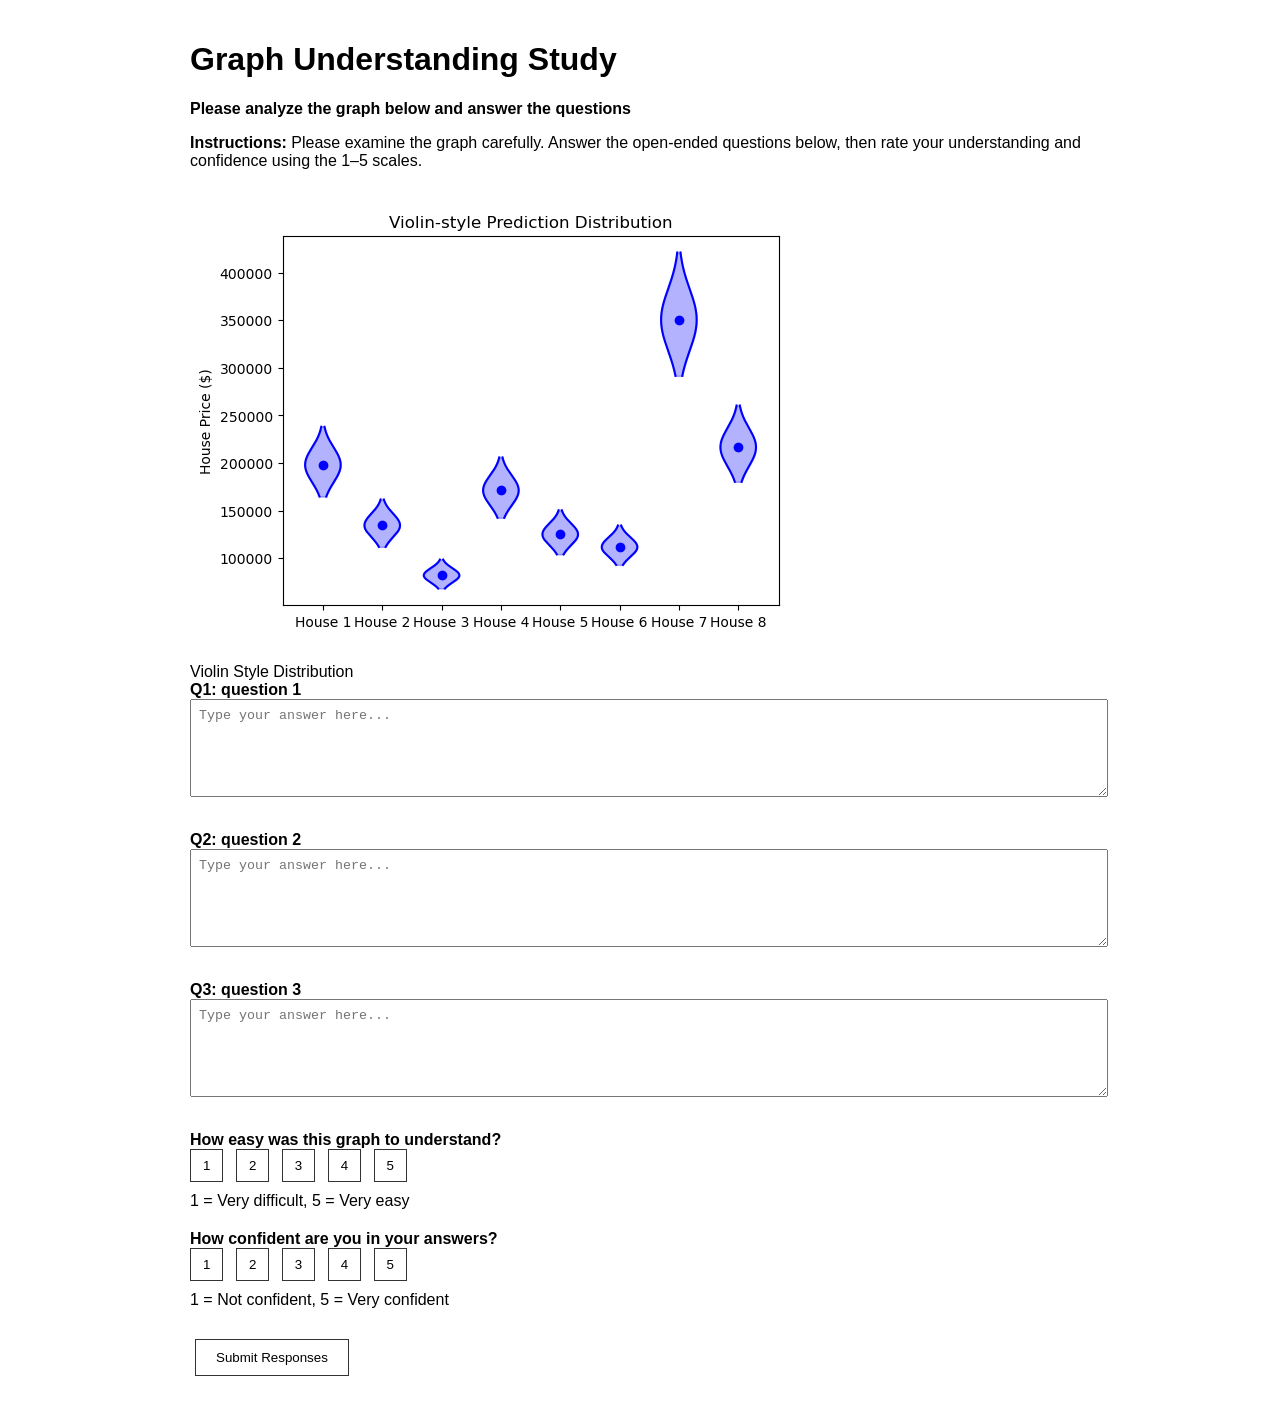
==== index.html @ 43aea945 "inital commit" ====
<!DOCTYPE html>
<html lang="en">
<head>
    <meta charset="UTF-8">
    <meta name="viewport" content="width=device-width, initial-scale=1.0">
    <title>Graph Understanding Study</title>
    <link rel="stylesheet" href="styles.css">
</head>
<body>
    <div class="container">
        <div class="header">
            <h1>Graph Understanding Study</h1>
            <p>Please analyze the graph below and answer the questions</p>
        </div>

        <div class="error-message" id="errorMessage"></div>
        <div class="success-message" id="successMessage"></div>

        <div class="instruction-box">
            <p><strong>Instructions:</strong> Please examine the graph carefully. Answer the open-ended questions below, then rate your understanding and confidence using the 1–5 scales.</p>
        </div>

        <form id="studyForm">
            <!-- graph Display -->
            <div class="graph-section">
                <img id="graphImage" src="" alt="Graph">
                <div class="graph-title" id="graphTitle"></div>
            </div>

            <!-- questions section -->
            <div class="questions-section" id="questionsContainer">
            </div>

            <!-- standard questions -->
            <div class="questions-section">
                <!-- how easyu nderstanding is -->
                <div class="question-block">
                    <label class="question-label">How easy was this graph to understand?</label>
                    <div class="rating-group" id="easeGroup">
                        <button type="button" class="rating-btn" data-value="1">1</button>
                        <button type="button" class="rating-btn" data-value="2">2</button>
                        <button type="button" class="rating-btn" data-value="3">3</button>
                        <button type="button" class="rating-btn" data-value="4">4</button>
                        <button type="button" class="rating-btn" data-value="5">5</button>
                    </div>
                    <div class="scale-label">1 = Very difficult, 5 = Very easy</div>
                    <input type="hidden" id="easeRating" name="ease" value="">
                </div>

                <!-- Confidence qustion-->
                <div class="question-block">
                    <label class="question-label">How confident are you in your answers?</label>
                    <div class="rating-group" id="confidenceGroup">
                        <button type="button" class="rating-btn" data-value="1">1</button>
                        <button type="button" class="rating-btn" data-value="2">2</button>
                        <button type="button" class="rating-btn" data-value="3">3</button>
                        <button type="button" class="rating-btn" data-value="4">4</button>
                        <button type="button" class="rating-btn" data-value="5">5</button>
                    </div>
                    <div class="scale-label">1 = Not confident, 5 = Very confident</div>
                    <input type="hidden" id="confidenceRating" name="confidence" value="">
                </div>
            </div>

            <!-- Submit Button -->
            <div class="buttons-section">
                <button type="submit" class="btn btn-submit" id="submitBtn">Submit Responses</button>
            </div>
        </form>



    <script src="script.js"></script>
</body>
</html>
---- styles.css ----
body {
    font-family: Arial, sans-serif;
    max-width: 900px;
    margin: 0 auto;
    padding: 20px;
}

.header, .question-label {
    font-weight: bold;
    margin-bottom: 10px;
}

.graph-section img {
    max-width: 100%;
    max-height: 500px;
    margin: 20px 0;
}

.question-block, .questions-section {
    margin-bottom: 20px;
}

.response-input, .rating-group {
    width: 100%;
    margin-bottom: 10px;
}

.response-input {
    padding: 8px;
    min-height: 80px;
}

.rating-btn {
    padding: 8px 12px;
    margin-right: 8px;
    cursor: pointer;
    border: 1px solid #333;
    background: white;
}

.rating-btn.selected {
    background: #333;
    color: white;
}

.btn {
    padding: 10px 20px;
    margin: 10px 5px;
    cursor: pointer;
    border: 1px solid #333;
    background: white;
}

.btn:disabled {
    background: #ccc;
}

.error-message, .success-message {
    display: none;
    padding: 10px;
    margin: 10px 0;
    border: 1px solid #333;
}
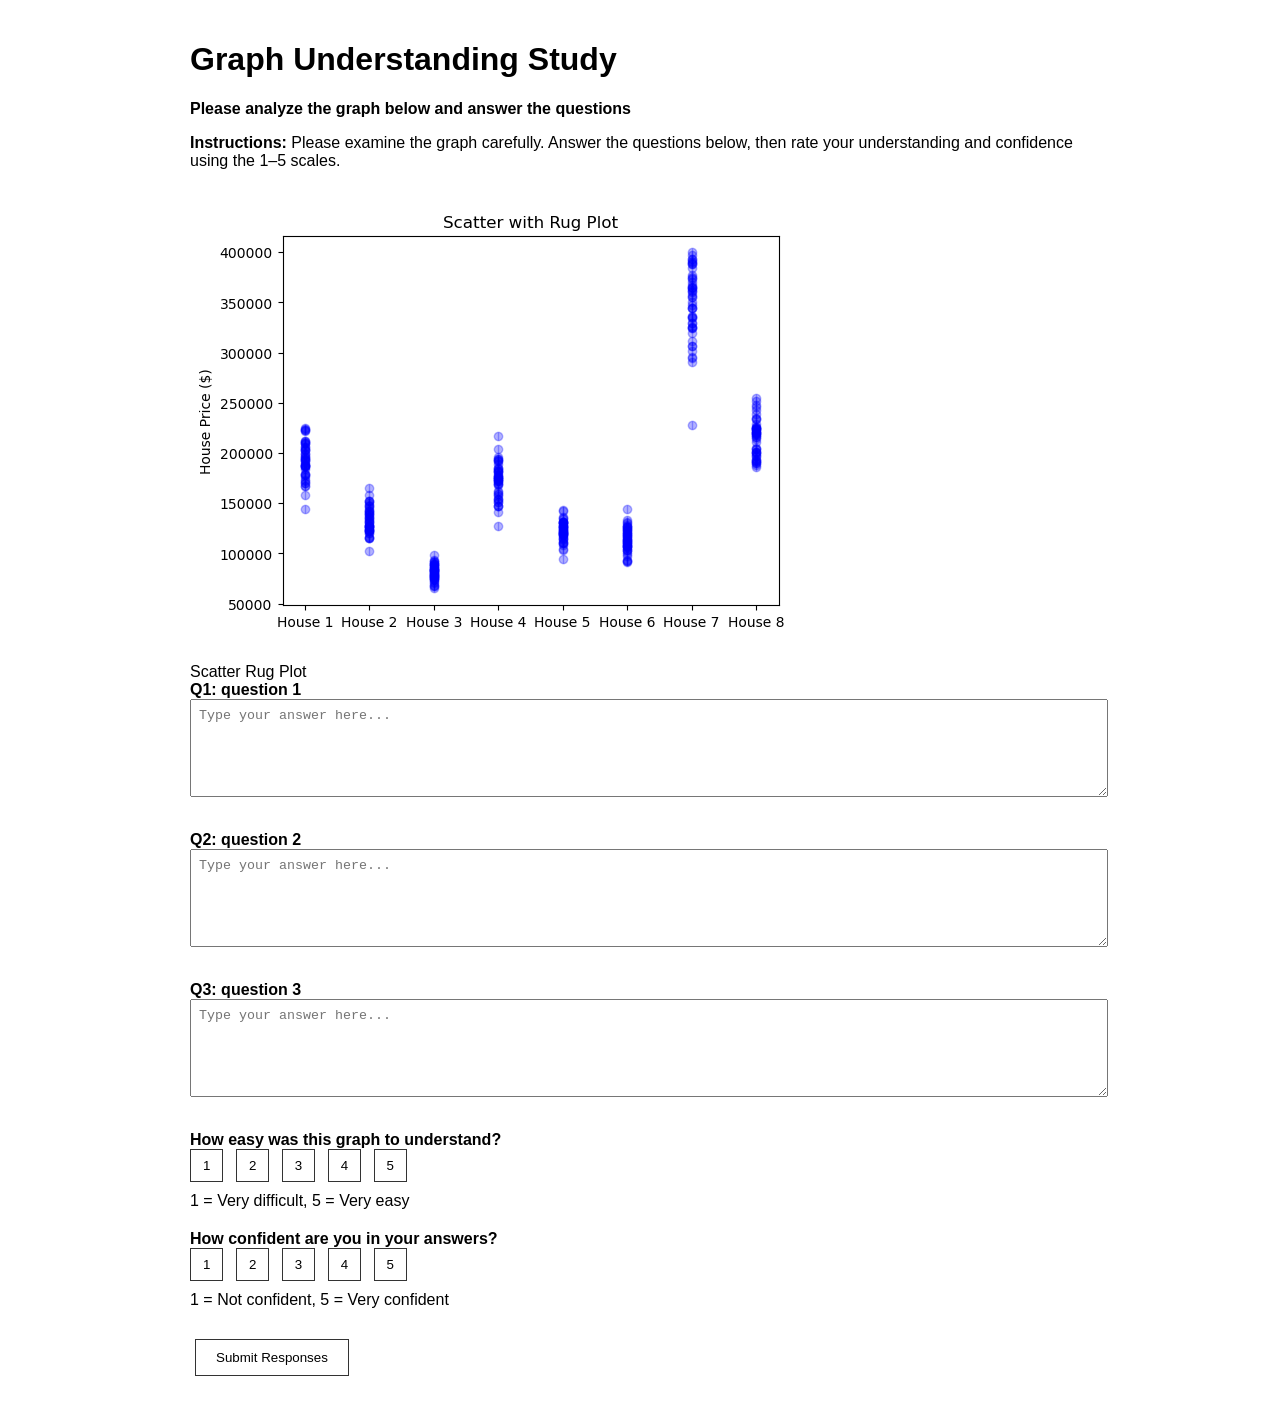
==== commit 580b0e1a: "fixed formatting issue" ====
--- a/index.html
+++ b/index.html
@@ -17,7 +17,7 @@
         <div class="success-message" id="successMessage"></div>
 
         <div class="instruction-box">
-            <p><strong>Instructions:</strong> Please examine the graph carefully. Answer the open-ended questions below, then rate your understanding and confidence using the 1–5 scales.</p>
+            <p><strong>Instructions:</strong> Please examine the graph carefully. Answer the questions below, then rate your understanding and confidence using the 1–5 scales.</p>
         </div>
 
         <form id="studyForm">
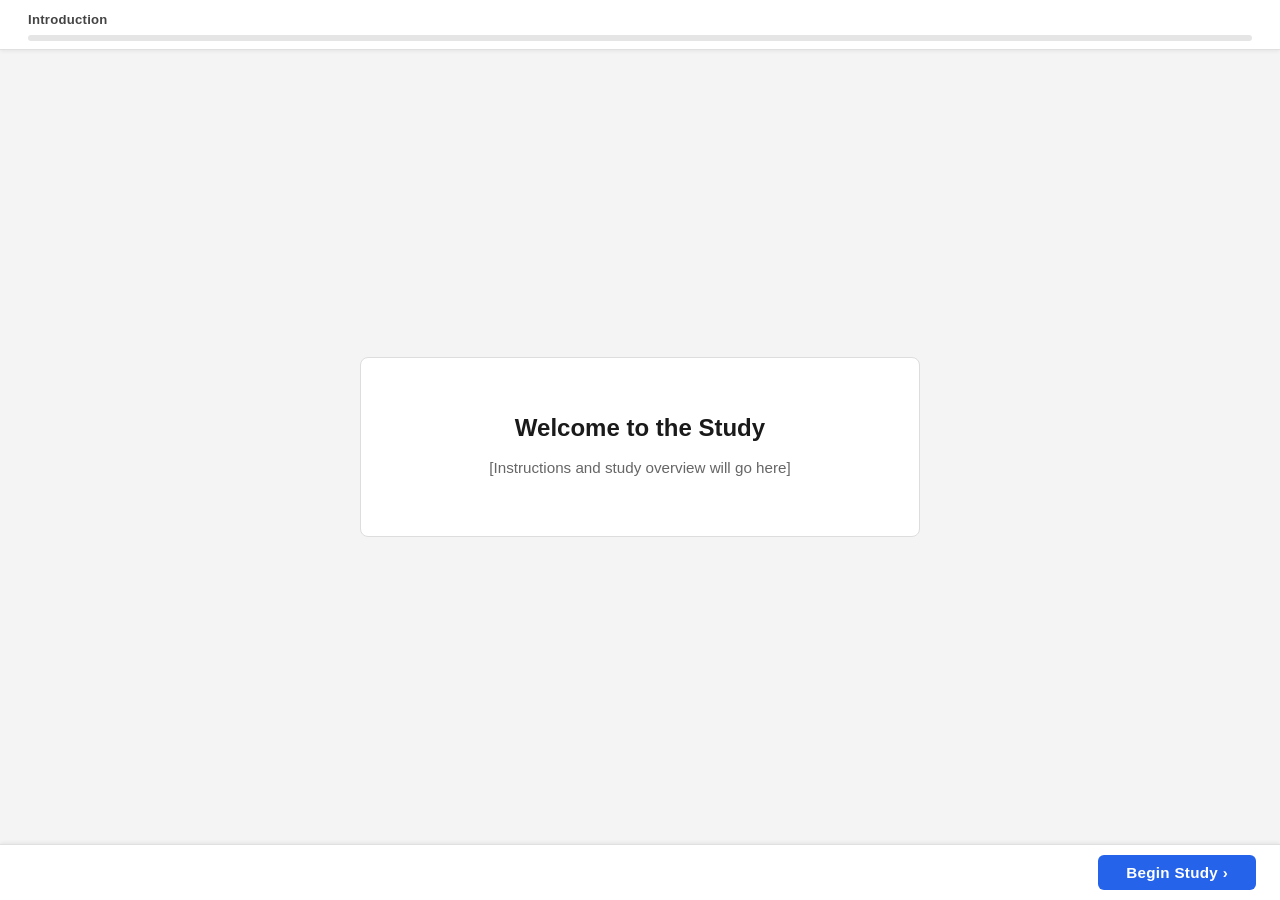
==== commit 974673e0: "fixed formatting and made overall changes" ====
--- a/index.html
+++ b/index.html
@@ -7,68 +7,30 @@
     <link rel="stylesheet" href="styles.css">
 </head>
 <body>
-    <div class="container">
-        <div class="header">
-            <h1>Graph Understanding Study</h1>
-            <p>Please analyze the graph below and answer the questions</p>
+
+    <div class="progress-header" id="progressHeader">
+        <div class="progress-info">
+            <span class="progress-label" id="progressLabel">Introduction</span>
         </div>
+        <div class="progress-track">
+            <div class="progress-fill" id="progressFill"></div>
+        </div>
+    </div>
 
-        <div class="error-message" id="errorMessage"></div>
-        <div class="success-message" id="successMessage"></div>
+    <div class="container" id="mainContainer">
+        <!-- Dynamically rendered by script.js -->
+    </div>
 
-        <div class="instruction-box">
-            <p><strong>Instructions:</strong> Please examine the graph carefully. Answer the questions below, then rate your understanding and confidence using the 1–5 scales.</p>
-        </div>
+    <!-- Ground truth popout — slides in above bottom bar after submit -->
+    <div class="gt-popout" id="gtPopout">
+        <span class="gt-label">Ground Truth:</span>
+        <span class="gt-value" id="gtValue">____</span>
+    </div>
 
-        <form id="studyForm">
-            <!-- graph Display -->
-            <div class="graph-section">
-                <img id="graphImage" src="" alt="Graph">
-                <div class="graph-title" id="graphTitle"></div>
-            </div>
-
-            <!-- questions section -->
-            <div class="questions-section" id="questionsContainer">
-            </div>
-
-            <!-- standard questions -->
-            <div class="questions-section">
-                <!-- how easyu nderstanding is -->
-                <div class="question-block">
-                    <label class="question-label">How easy was this graph to understand?</label>
-                    <div class="rating-group" id="easeGroup">
-                        <button type="button" class="rating-btn" data-value="1">1</button>
-                        <button type="button" class="rating-btn" data-value="2">2</button>
-                        <button type="button" class="rating-btn" data-value="3">3</button>
-                        <button type="button" class="rating-btn" data-value="4">4</button>
-                        <button type="button" class="rating-btn" data-value="5">5</button>
-                    </div>
-                    <div class="scale-label">1 = Very difficult, 5 = Very easy</div>
-                    <input type="hidden" id="easeRating" name="ease" value="">
-                </div>
-
-                <!-- Confidence qustion-->
-                <div class="question-block">
-                    <label class="question-label">How confident are you in your answers?</label>
-                    <div class="rating-group" id="confidenceGroup">
-                        <button type="button" class="rating-btn" data-value="1">1</button>
-                        <button type="button" class="rating-btn" data-value="2">2</button>
-                        <button type="button" class="rating-btn" data-value="3">3</button>
-                        <button type="button" class="rating-btn" data-value="4">4</button>
-                        <button type="button" class="rating-btn" data-value="5">5</button>
-                    </div>
-                    <div class="scale-label">1 = Not confident, 5 = Very confident</div>
-                    <input type="hidden" id="confidenceRating" name="confidence" value="">
-                </div>
-            </div>
-
-            <!-- Submit Button -->
-            <div class="buttons-section">
-                <button type="submit" class="btn btn-submit" id="submitBtn">Submit Responses</button>
-            </div>
-        </form>
-
-
+    <div class="bottom-bar">
+        <div id="errorMessage" class="error-message"></div>
+        <button class="btn-next" id="nextBtn">Begin Study ›</button>
+    </div>
 
     <script src="script.js"></script>
 </body>
--- a/styles.css
+++ b/styles.css
@@ -1,63 +1,409 @@
+/* ================================================================
+   Base — full-height, no scroll
+   ================================================================ */
+*, *::before, *::after {
+    box-sizing: border-box;
+    margin: 0;
+    padding: 0;
+}
+
+html, body {
+    height: 100%;
+    overflow: hidden;
+}
+
 body {
     font-family: Arial, sans-serif;
-    max-width: 900px;
-    margin: 0 auto;
-    padding: 20px;
-}
-
-.header, .question-label {
-    font-weight: bold;
-    margin-bottom: 10px;
-}
-
-.graph-section img {
+    background: #f4f4f4;
+    color: #1a1a1a;
+    display: flex;
+    flex-direction: column;
+}
+
+/* ================================================================
+   Progress header  (flex item — not fixed)
+   ================================================================ */
+.progress-header {
+    flex-shrink: 0;
+    background: #ffffff;
+    border-bottom: 1px solid #e0e0e0;
+    padding: 10px 28px 8px;
+    z-index: 10;
+    box-shadow: 0 1px 4px rgba(0, 0, 0, 0.07);
+}
+
+.progress-info {
+    margin-bottom: 7px;
+}
+
+.progress-label {
+    font-size: 0.82rem;
+    font-weight: 700;
+    color: #444;
+    letter-spacing: 0.02em;
+}
+
+.progress-track {
+    height: 6px;
+    background: #e5e5e5;
+    border-radius: 4px;
+    overflow: hidden;
+}
+
+.progress-fill {
+    height: 100%;
+    background: #2563eb;
+    border-radius: 4px;
+    transition: width 0.45s ease;
+    min-width: 0;
+}
+
+/* ================================================================
+   Main container  (fills remaining space, no scroll)
+   ================================================================ */
+.container {
+    flex: 1;
+    min-height: 0;
+    overflow: hidden;
+    padding: 12px 18px;
+    display: flex;
+    flex-direction: column;
+}
+
+/* ================================================================
+   Ground truth popout  (slides in above bottom bar)
+   ================================================================ */
+.gt-popout {
+    flex-shrink: 0;
+    background: #1e3a8a;
+    color: #ffffff;
+    display: flex;
+    align-items: center;
+    gap: 14px;
+    max-height: 0;
+    overflow: hidden;
+    padding: 0 24px;
+    transition: max-height 0.35s ease, padding 0.35s ease;
+}
+
+.gt-popout.visible {
+    max-height: 52px;
+    padding: 12px 24px;
+}
+
+.gt-label {
+    font-size: 0.78rem;
+    font-weight: 700;
+    text-transform: uppercase;
+    letter-spacing: 0.07em;
+    opacity: 0.75;
+    white-space: nowrap;
+}
+
+.gt-value {
+    font-size: 1.05rem;
+    font-weight: 700;
+}
+
+/* ================================================================
+   Bottom bar  (flex item — not fixed)
+   ================================================================ */
+.bottom-bar {
+    flex-shrink: 0;
+    background: #ffffff;
+    border-top: 1px solid #e0e0e0;
+    padding: 10px 24px;
+    display: flex;
+    justify-content: flex-end;
+    align-items: center;
+    gap: 14px;
+    box-shadow: 0 -1px 4px rgba(0, 0, 0, 0.07);
+}
+
+.error-message {
+    display: none;
+    font-size: 0.83rem;
+    font-weight: 600;
+    color: #dc2626;
+    flex: 1;
+    text-align: right;
+}
+
+.btn-next {
+    padding: 9px 28px;
+    background: #2563eb;
+    color: #ffffff;
+    border: none;
+    border-radius: 6px;
+    font-size: 0.95rem;
+    font-weight: 700;
+    cursor: pointer;
+    letter-spacing: 0.02em;
+    transition: background 0.15s;
+    white-space: nowrap;
+}
+
+.btn-next:hover:not(:disabled) { background: #1d4ed8; }
+.btn-next:disabled {
+    background: #93c5fd;
+    cursor: not-allowed;
+}
+
+/* ================================================================
+   Placeholder pages (intro / questionnaire / complete)
+   ================================================================ */
+.placeholder-page {
+    flex: 1;
+    display: flex;
+    align-items: center;
+    justify-content: center;
+    height: 100%;
+}
+
+.placeholder-content {
+    background: #ffffff;
+    border: 1px solid #ddd;
+    border-radius: 8px;
+    padding: 56px 80px;
+    text-align: center;
+    max-width: 560px;
+    width: 100%;
+}
+
+.placeholder-content h1 {
+    font-size: 1.5rem;
+    margin-bottom: 14px;
+    color: #1a1a1a;
+}
+
+.placeholder-body {
+    font-size: 0.95rem;
+    color: #666;
+    line-height: 1.6;
+}
+
+.check-icon {
+    width: 60px;
+    height: 60px;
+    background: #2563eb;
+    color: #ffffff;
+    border-radius: 50%;
+    display: flex;
+    align-items: center;
+    justify-content: center;
+    font-size: 1.7rem;
+    margin: 0 auto 18px;
+}
+
+/* ================================================================
+   Task layout — two columns, fills container height
+   ================================================================ */
+.task-layout {
+    display: grid;
+    grid-template-columns: 11fr 9fr;
+    gap: 14px;
+    flex: 1;
+    min-height: 0;
+}
+
+/* ── Left column: graph ── */
+.task-left {
+    display: flex;
+    flex-direction: column;
+    min-height: 0;
+}
+
+.graph-panel {
+    flex: 1;
+    min-height: 0;
+    background: #ffffff;
+    border: 1px solid #ddd;
+    border-radius: 6px;
+    padding: 12px 16px;
+    display: flex;
+    flex-direction: column;
+}
+
+.graph-panel .graph-image-wrapper {
+    flex: 1;
+    min-height: 0;
+    display: flex;
+    align-items: center;
+    justify-content: center;
+    overflow: hidden;
+    margin-top: 8px;
+}
+
+.graph-panel img {
+    max-height: 100%;
     max-width: 100%;
-    max-height: 500px;
-    margin: 20px 0;
-}
-
-.question-block, .questions-section {
-    margin-bottom: 20px;
-}
-
-.response-input, .rating-group {
+    object-fit: contain;
+    display: block;
+}
+
+/* ── Right column: context + question + sliders ── */
+.task-right {
+    display: flex;
+    flex-direction: column;
+    gap: 10px;
+    min-height: 0;
+    overflow: hidden;
+}
+
+.context-box {
+    flex-shrink: 0;
+}
+
+/* ================================================================
+   Shared section box / title / body
+   ================================================================ */
+.section-box {
+    background: #ffffff;
+    border: 1px solid #ddd;
+    border-radius: 6px;
+    padding: 12px 16px;
+}
+
+.section-title {
+    font-size: 0.68rem;
+    font-weight: 700;
+    text-transform: uppercase;
+    letter-spacing: 0.07em;
+    color: #888;
+    margin-bottom: 7px;
+}
+
+.section-body {
+    font-size: 0.9rem;
+    line-height: 1.5;
+}
+
+/* ================================================================
+   Question panel
+   ================================================================ */
+.question-panel {
+    flex: 1;
+    min-height: 0;
+    background: #ffffff;
+    border: 1px solid #ddd;
+    border-radius: 6px;
+    padding: 12px 16px;
+    display: flex;
+    flex-direction: column;
+}
+
+.question-label {
+    display: block;
+    font-size: 0.88rem;
+    font-weight: 600;
+    line-height: 1.45;
+    margin-bottom: 8px;
+    flex-shrink: 0;
+}
+
+.question-textarea {
+    flex: 1;
+    min-height: 0;
     width: 100%;
-    margin-bottom: 10px;
-}
-
-.response-input {
-    padding: 8px;
-    min-height: 80px;
-}
-
-.rating-btn {
-    padding: 8px 12px;
-    margin-right: 8px;
+    padding: 9px 12px;
+    font-size: 0.88rem;
+    font-family: inherit;
+    border: 1px solid #ccc;
+    border-radius: 5px;
+    resize: none;
+    transition: border-color 0.15s, box-shadow 0.15s;
+}
+
+.question-textarea:focus {
+    outline: none;
+    border-color: #2563eb;
+    box-shadow: 0 0 0 3px rgba(37, 99, 235, 0.12);
+}
+
+/* ================================================================
+   Rating panel (compact sliders)
+   ================================================================ */
+.rating-panel {
+    flex-shrink: 0;
+    background: #ffffff;
+    border: 1px solid #ddd;
+    border-radius: 6px;
+    padding: 12px 16px;
+}
+
+.slider-block-compact {
+    margin-top: 10px;
+}
+
+.slider-block-compact:first-of-type {
+    margin-top: 6px;
+}
+
+.slider-label-compact {
+    display: block;
+    font-size: 0.82rem;
+    font-weight: 600;
+    margin-bottom: 5px;
+    color: #333;
+}
+
+.slider-row {
+    display: flex;
+    align-items: center;
+    gap: 8px;
+}
+
+.slider-end-label {
+    font-size: 0.68rem;
+    color: #aaa;
+    white-space: nowrap;
+    min-width: 72px;
+}
+
+.slider-end-label.right {
+    text-align: right;
+}
+
+.slider-input {
+    flex: 1;
+    min-width: 0;
+    -webkit-appearance: none;
+    appearance: none;
+    height: 5px;
+    background: #e0e0e0;
+    border-radius: 3px;
+    outline: none;
     cursor: pointer;
-    border: 1px solid #333;
-    background: white;
-}
-
-.rating-btn.selected {
-    background: #333;
-    color: white;
-}
-
-.btn {
-    padding: 10px 20px;
-    margin: 10px 5px;
+}
+
+.slider-input::-webkit-slider-thumb {
+    -webkit-appearance: none;
+    appearance: none;
+    width: 18px;
+    height: 18px;
+    border-radius: 50%;
+    background: #2563eb;
     cursor: pointer;
-    border: 1px solid #333;
-    background: white;
-}
-
-.btn:disabled {
-    background: #ccc;
-}
-
-.error-message, .success-message {
-    display: none;
-    padding: 10px;
-    margin: 10px 0;
-    border: 1px solid #333;
-}
+    box-shadow: 0 1px 4px rgba(0, 0, 0, 0.2);
+    transition: background 0.12s;
+}
+
+.slider-input::-webkit-slider-thumb:hover { background: #1d4ed8; }
+
+.slider-input::-moz-range-thumb {
+    width: 18px;
+    height: 18px;
+    border-radius: 50%;
+    background: #2563eb;
+    cursor: pointer;
+    border: none;
+}
+
+.slider-value-display {
+    width: 28px;
+    text-align: center;
+    font-size: 0.95rem;
+    font-weight: 700;
+    color: #2563eb;
+    flex-shrink: 0;
+}
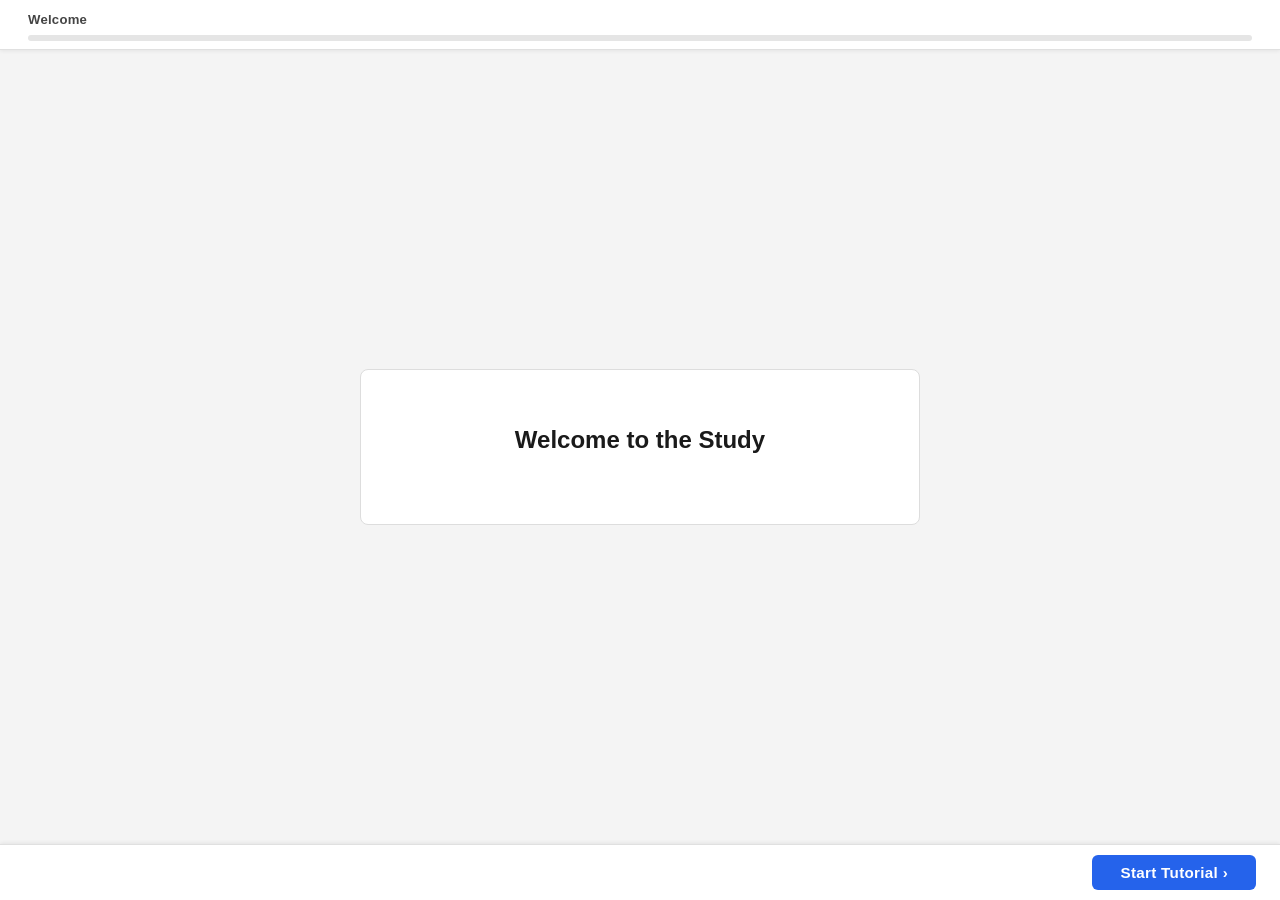
==== commit 929a239f: "changes to formatting, fixed ground truth and changed response output" ====
--- a/index.html
+++ b/index.html
@@ -23,7 +23,8 @@
 
     <!-- Ground truth popout — slides in above bottom bar after submit -->
     <div class="gt-popout" id="gtPopout">
-        <span class="gt-label">Ground Truth:</span>
+        <span class="gt-dataset" id="gtDataset"></span>
+        <span class="gt-label">Actual Sale Price:</span>
         <span class="gt-value" id="gtValue">____</span>
     </div>
 
--- a/styles.css
+++ b/styles.css
@@ -91,6 +91,17 @@
     padding: 12px 24px;
 }
 
+.gt-dataset {
+    font-size: 0.72rem;
+    font-weight: 700;
+    text-transform: uppercase;
+    letter-spacing: 0.07em;
+    opacity: 0.55;
+    white-space: nowrap;
+    border-right: 1px solid rgba(255,255,255,0.3);
+    padding-right: 14px;
+}
+
 .gt-label {
     font-size: 0.78rem;
     font-weight: 700;
@@ -147,6 +158,63 @@
 .btn-next:disabled {
     background: #93c5fd;
     cursor: not-allowed;
+}
+
+/* ================================================================
+   Questionnaire page
+   ================================================================ */
+.questionnaire-page {
+    flex: 1;
+    min-height: 0;
+    overflow-y: auto;
+    padding: 2px 0;
+}
+
+.questionnaire-content {
+    background: #ffffff;
+    border: 1px solid #ddd;
+    border-radius: 8px;
+    padding: 28px 40px;
+    max-width: 720px;
+    margin: 0 auto;
+}
+
+.questionnaire-heading {
+    font-size: 1rem;
+    font-weight: 700;
+    color: #1a1a1a;
+    margin-bottom: 22px;
+    padding-bottom: 14px;
+    border-bottom: 2px solid #e5e7eb;
+}
+
+.q-block {
+    margin-bottom: 22px;
+    padding-bottom: 22px;
+    border-bottom: 1px solid #f0f0f0;
+}
+
+.q-block:last-child {
+    margin-bottom: 0;
+    padding-bottom: 0;
+    border-bottom: none;
+}
+
+.q-stem {
+    font-size: 0.9rem;
+    line-height: 1.55;
+    color: #222;
+    margin-bottom: 10px;
+}
+
+.q-num {
+    font-weight: 700;
+    color: #555;
+}
+
+.q-options {
+    padding-left: 8px;
+    gap: 5px;
 }
 
 /* ================================================================
@@ -407,3 +475,300 @@
     color: #2563eb;
     flex-shrink: 0;
 }
+
+/* ================================================================
+   Model info strip
+   ================================================================ */
+.model-info-box {
+    flex-shrink: 0;
+    background: #1e40af;
+    border-radius: 6px;
+    padding: 12px 16px;
+    font-size: 0.95rem;
+    font-weight: 600;
+    color: #ffffff;
+    line-height: 1.45;
+}
+
+/* ================================================================
+   Q1: dual price inputs
+   ================================================================ */
+.price-input-row {
+    display: flex;
+    gap: 14px;
+    margin-top: 10px;
+}
+
+.price-input-group {
+    flex: 1;
+}
+
+.price-input-label {
+    font-size: 0.65rem;
+    font-weight: 700;
+    letter-spacing: 0.07em;
+    color: #888;
+    margin-bottom: 5px;
+}
+
+.price-input {
+    width: 100%;
+    padding: 9px 12px;
+    font-size: 0.92rem;
+    font-family: inherit;
+    border: 1px solid #ccc;
+    border-radius: 5px;
+    transition: border-color 0.15s, box-shadow 0.15s;
+    -moz-appearance: textfield;
+    appearance: textfield;
+}
+
+.price-input::-webkit-outer-spin-button,
+.price-input::-webkit-inner-spin-button { -webkit-appearance: none; }
+
+.price-input:focus {
+    outline: none;
+    border-color: #2563eb;
+    box-shadow: 0 0 0 3px rgba(37, 99, 235, 0.12);
+}
+
+.q-keyword     { font-weight: 700; text-decoration: underline; }
+.q-low         { color: #c2410c; }
+.q-high        { color: #4d7c0f; }
+
+/* ================================================================
+   Listing + model info inside the left graph panel
+   ================================================================ */
+.listing-in-panel {
+    display: flex;
+    align-items: center;
+    padding-bottom: 10px;
+    margin-bottom: 8px;
+    border-bottom: 1px solid #eee;
+}
+
+.listing-in-panel .listing-location { font-size: 1rem; }
+.listing-in-panel .listing-specs    { font-size: 0.76rem; }
+.listing-in-panel .listing-size     { font-size: 0.8rem; }
+.listing-in-panel .listing-features { font-size: 0.8rem; }
+
+.model-info-in-panel {
+    font-size: 0.8rem;
+    color: #666;
+    line-height: 1.45;
+    margin-bottom: 8px;
+}
+
+/* ================================================================
+   Q3: three-button listing decision
+   ================================================================ */
+.q3-options {
+    display: flex;
+    gap: 10px;
+    margin-top: 14px;
+}
+
+.q3-option {
+    flex: 1;
+    padding: 11px 8px;
+    border: 1.5px solid #d1d5db;
+    border-radius: 6px;
+    background: #fafafa;
+    font-size: 0.86rem;
+    font-weight: 500;
+    color: #555;
+    cursor: pointer;
+    text-align: center;
+    font-family: inherit;
+    transition: border-color 0.12s, background 0.12s, color 0.12s;
+}
+
+.q3-option:hover {
+    border-color: #93c5fd;
+    background: #eff6ff;
+    color: #1e40af;
+}
+
+.q3-option.selected {
+    border-color: #2563eb;
+    background: #eff6ff;
+    color: #1d4ed8;
+    font-weight: 700;
+}
+
+/* ================================================================
+   Q2: confidence slider row
+   ================================================================ */
+.confidence-row {
+    margin-top: 10px;
+}
+
+.slider-warning {
+    display: none;
+    margin-top: 6px;
+    font-size: 0.78rem;
+    font-weight: 600;
+    color: #d97706;
+}
+
+/* ================================================================
+   Task wrapper — listing card spans full width above two columns
+   ================================================================ */
+.task-wrapper {
+    display: flex;
+    flex-direction: column;
+    flex: 1;
+    min-height: 0;
+    gap: 10px;
+}
+
+.task-wrapper > .task-layout {
+    flex: 1;
+    min-height: 0;
+}
+
+/* ================================================================
+   Apartment listing card — full-width horizontal strip
+   ================================================================ */
+.listing-card {
+    flex-shrink: 0;
+    background: #ffffff;
+    border: 1px solid #ddd;
+    border-left: 4px solid #2563eb;
+    border-radius: 6px;
+    padding: 14px 20px;
+    display: flex;
+    align-items: center;
+    gap: 0;
+}
+
+.listing-left {
+    flex: 0 0 auto;
+    padding-right: 22px;
+}
+
+.listing-sep {
+    width: 1px;
+    align-self: stretch;
+    background: #e8e8e8;
+    flex-shrink: 0;
+    margin: 0 22px;
+}
+
+.listing-right {
+    flex: 1;
+    min-width: 0;
+}
+
+.listing-eyebrow {
+    font-size: 0.65rem;
+    font-weight: 700;
+    text-transform: uppercase;
+    letter-spacing: 0.09em;
+    color: #2563eb;
+    margin-bottom: 4px;
+}
+
+.listing-location {
+    font-size: 1.18rem;
+    font-weight: 700;
+    color: #111;
+    margin-bottom: 2px;
+    line-height: 1.2;
+    white-space: nowrap;
+}
+
+.listing-specs {
+    font-size: 0.8rem;
+    color: #888;
+    margin-bottom: 2px;
+    white-space: nowrap;
+}
+
+.listing-size {
+    font-size: 0.85rem;
+    font-weight: 700;
+    color: #333;
+    white-space: nowrap;
+}
+
+.listing-features-label {
+    font-size: 0.65rem;
+    font-weight: 700;
+    text-transform: uppercase;
+    letter-spacing: 0.09em;
+    color: #999;
+    margin-bottom: 5px;
+}
+
+.listing-features {
+    font-size: 0.88rem;
+    color: #555;
+    line-height: 1.55;
+}
+
+/* ================================================================
+   Tutorial right column — same as task-right but scrollable
+   ================================================================ */
+.tutorial-right {
+    overflow-y: auto;
+}
+
+/* ================================================================
+   Multiple choice options (tutorial practice question)
+   ================================================================ */
+.mc-options {
+    display: flex;
+    flex-direction: column;
+    gap: 7px;
+    margin-top: 10px;
+}
+
+.mc-option {
+    display: flex;
+    align-items: center;
+    gap: 12px;
+    padding: 10px 14px;
+    border: 1px solid #ddd;
+    border-radius: 6px;
+    cursor: pointer;
+    background: #fafafa;
+    font-size: 0.88rem;
+    transition: background 0.12s, border-color 0.12s;
+    user-select: none;
+}
+
+.mc-option:hover {
+    background: #eff6ff;
+    border-color: #93c5fd;
+}
+
+.mc-option.selected {
+    background: #eff6ff;
+    border-color: #2563eb;
+}
+
+.mc-radio {
+    width: 16px;
+    height: 16px;
+    border: 2px solid #ccc;
+    border-radius: 50%;
+    flex-shrink: 0;
+    transition: border-color 0.12s, background 0.12s;
+}
+
+.mc-option.selected .mc-radio {
+    border-color: #2563eb;
+    background: #2563eb;
+    box-shadow: inset 0 0 0 3px #fff;
+}
+
+.mc-feedback {
+    margin-top: 10px;
+    font-size: 0.84rem;
+    font-weight: 600;
+    min-height: 18px;
+}
+
+.mc-correct { color: #16a34a; }
+.mc-wrong   { color: #dc2626; }
